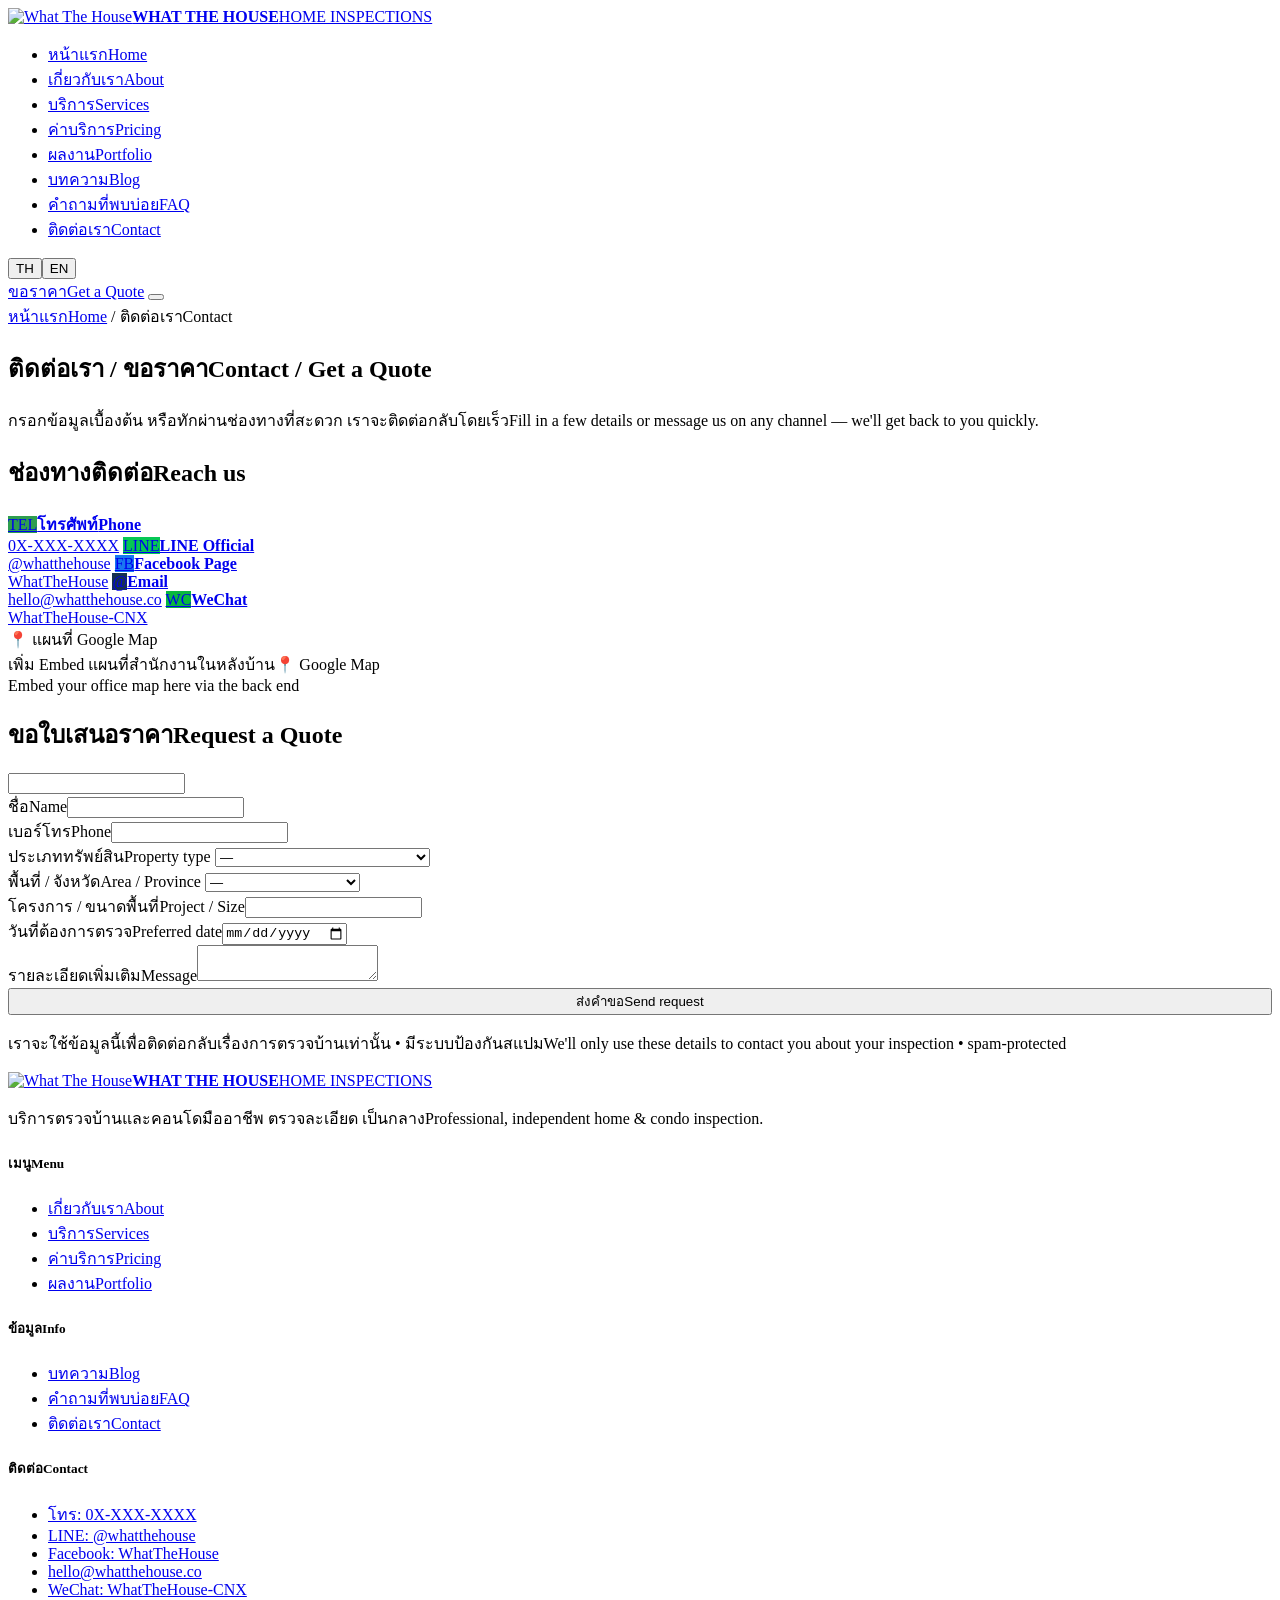
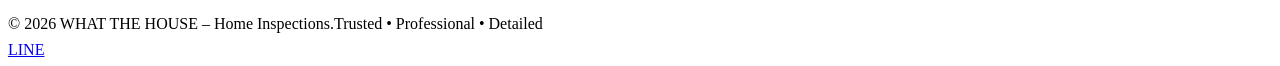
==== contact.html @ 4c45efd2 "Add files via upload" ====
<!DOCTYPE html>
<html lang="th">
<head>
<meta charset="UTF-8">
<meta name="viewport" content="width=device-width, initial-scale=1">
<title>ติดต่อเรา / ขอราคา ตรวจบ้าน ตรวจคอนโด | WHAT THE HOUSE Chiang Mai</title>
<meta name="description" content="ติดต่อ WHAT THE HOUSE เพื่อจองคิวตรวจบ้านหรือตรวจคอนโด และขอใบเสนอราคา ผ่านโทรศัพท์ LINE Facebook Email หรือ WeChat ในเชียงใหม่และภาคเหนือ.">
<link rel="icon" href="assets/img/logo.svg" type="image/svg+xml">
<link rel="preconnect" href="https://fonts.googleapis.com">
<link rel="preconnect" href="https://fonts.gstatic.com" crossorigin>
<link href="https://fonts.googleapis.com/css2?family=Poppins:wght@400;500;600;700&family=Prompt:wght@400;500;600;700&display=swap" rel="stylesheet">
<link rel="stylesheet" href="assets/css/style.css">
</head>
<body>

<header class="site-header">
  <div class="container nav">
    <a href="index.html" class="brand"><img src="assets/img/logo.svg" class="logo" alt="What The House"><span class="brand-text"><b>WHAT THE HOUSE</b><span>HOME INSPECTIONS</span></span></a>
    <ul class="nav-links">
      <li><a href="index.html"><span class="lang-th">หน้าแรก</span><span class="lang-en">Home</span></a></li>
      <li><a href="about.html"><span class="lang-th">เกี่ยวกับเรา</span><span class="lang-en">About</span></a></li>
      <li><a href="services.html"><span class="lang-th">บริการ</span><span class="lang-en">Services</span></a></li>
      <li><a href="pricing.html"><span class="lang-th">ค่าบริการ</span><span class="lang-en">Pricing</span></a></li>
      <li><a href="portfolio.html"><span class="lang-th">ผลงาน</span><span class="lang-en">Portfolio</span></a></li>
      <li><a href="blog.html"><span class="lang-th">บทความ</span><span class="lang-en">Blog</span></a></li>
      <li><a href="faq.html"><span class="lang-th">คำถามที่พบบ่อย</span><span class="lang-en">FAQ</span></a></li>
      <li><a href="contact.html" class="active"><span class="lang-th">ติดต่อเรา</span><span class="lang-en">Contact</span></a></li>
    </ul>
    <div class="nav-right">
      <div class="lang-toggle"><button data-lang-btn="th">TH</button><button data-lang-btn="en">EN</button></div>
      <a href="contact.html" class="btn btn-primary nav-cta"><span class="lang-th">ขอราคา</span><span class="lang-en">Get a Quote</span></a>
      <button class="burger" aria-label="menu"><span></span><span></span><span></span></button>
    </div>
  </div>
</header>

<section class="page-hero">
  <div class="container">
    <div class="breadcrumb"><a href="index.html"><span class="lang-th">หน้าแรก</span><span class="lang-en">Home</span></a> / <span class="lang-th">ติดต่อเรา</span><span class="lang-en">Contact</span></div>
    <h1><span class="lang-th">ติดต่อเรา / ขอราคา</span><span class="lang-en">Contact / Get a Quote</span></h1>
    <p><span class="lang-th">กรอกข้อมูลเบื้องต้น หรือทักผ่านช่องทางที่สะดวก เราจะติดต่อกลับโดยเร็ว</span><span class="lang-en">Fill in a few details or message us on any channel — we'll get back to you quickly.</span></p>
  </div>
</section>

<section class="section">
  <div class="container contact-grid">

    <!-- channels -->
    <div>
      <h2 class="section-title" style="font-size:1.5rem"><span class="lang-th">ช่องทางติดต่อ</span><span class="lang-en">Reach us</span></h2>
      <div class="contact-cards">
        <a class="contact-card" href="tel:+660000000000"><span class="cic" style="background:#2e9e4f">TEL</span><span><b><span class="lang-th">โทรศัพท์</span><span class="lang-en">Phone</span></b><br><span>0X-XXX-XXXX</span></span></a>
        <a class="contact-card" href="#"><span class="cic" style="background:#06c755">LINE</span><span><b>LINE Official</b><br><span>@whatthehouse</span></span></a>
        <a class="contact-card" href="#"><span class="cic" style="background:#1877f2">FB</span><span><b>Facebook Page</b><br><span>WhatTheHouse</span></span></a>
        <a class="contact-card" href="mailto:hello@whatthehouse.co"><span class="cic" style="background:#16314f">@</span><span><b>Email</b><br><span>hello@whatthehouse.co</span></span></a>
        <a class="contact-card" href="#"><span class="cic" style="background:#09b83e">WC</span><span><b>WeChat</b><br><span>WhatTheHouse-CNX</span></span></a>
      </div>

      <div class="map-embed">
        <span><span class="lang-th">📍 แผนที่ Google Map<br>เพิ่ม Embed แผนที่สำนักงานในหลังบ้าน</span><span class="lang-en">📍 Google Map<br>Embed your office map here via the back end</span></span>
      </div>
    </div>

    <!-- form -->
    <form class="form" id="contactForm" novalidate>
      <h2 class="section-title" style="font-size:1.5rem"><span class="lang-th">ขอใบเสนอราคา</span><span class="lang-en">Request a Quote</span></h2>
      <!-- honeypot anti-spam: hidden from users -->
      <input type="text" name="company" class="honey" tabindex="-1" autocomplete="off" aria-hidden="true">

      <div class="form-row">
        <div class="field"><label><span class="lang-th">ชื่อ</span><span class="lang-en">Name</span></label><input type="text" name="name" required></div>
        <div class="field"><label><span class="lang-th">เบอร์โทร</span><span class="lang-en">Phone</span></label><input type="tel" name="phone" required></div>
      </div>

      <div class="form-row">
        <div class="field"><label><span class="lang-th">ประเภททรัพย์สิน</span><span class="lang-en">Property type</span></label>
          <select name="type">
            <option value="">—</option>
            <option>บ้านเดี่ยว / Detached house</option>
            <option>ทาวน์โฮม / บ้านแฝด / Townhome</option>
            <option>คอนโด / Condo</option>
            <option>บ้านมือสอง / Resale home</option>
            <option>อื่น ๆ / Other</option>
          </select>
        </div>
        <div class="field"><label><span class="lang-th">พื้นที่ / จังหวัด</span><span class="lang-en">Area / Province</span></label>
          <select name="area">
            <option value="">—</option>
            <option>เชียงใหม่ / Chiang Mai</option>
            <option>ลำพูน / Lamphun</option>
            <option>ลำปาง / Lampang</option>
            <option>เชียงราย / Chiang Rai</option>
            <option>อื่น ๆ / Other</option>
          </select>
        </div>
      </div>

      <div class="form-row">
        <div class="field"><label><span class="lang-th">โครงการ / ขนาดพื้นที่</span><span class="lang-en">Project / Size</span></label><input type="text" name="project" placeholder=""></div>
        <div class="field"><label><span class="lang-th">วันที่ต้องการตรวจ</span><span class="lang-en">Preferred date</span></label><input type="date" name="date"></div>
      </div>

      <div class="field"><label><span class="lang-th">รายละเอียดเพิ่มเติม</span><span class="lang-en">Message</span></label><textarea name="message"></textarea></div>

      <button type="submit" class="btn btn-primary btn-lg" style="width:100%"><span class="lang-th">ส่งคำขอ</span><span class="lang-en">Send request</span></button>
      <p class="form-note"><span class="lang-th">เราจะใช้ข้อมูลนี้เพื่อติดต่อกลับเรื่องการตรวจบ้านเท่านั้น • มีระบบป้องกันสแปม</span><span class="lang-en">We'll only use these details to contact you about your inspection • spam-protected</span></p>
      <div id="formOk" style="display:none;margin-top:14px;padding:14px;border-radius:10px;background:var(--green-soft);color:var(--green-dark);font-weight:600">
        <span class="lang-th">✓ ส่งคำขอเรียบร้อยแล้ว เราจะติดต่อกลับโดยเร็ว ขอบคุณค่ะ</span><span class="lang-en">✓ Request sent! We'll be in touch soon. Thank you.</span>
      </div>
    </form>

  </div>
</section>

<footer class="footer">
  <div class="container">
    <div class="foot-grid">
      <div><a href="index.html" class="brand"><img src="assets/img/logo.svg" class="logo" alt="What The House"><span class="brand-text"><b>WHAT THE HOUSE</b><span>HOME INSPECTIONS</span></span></a><p><span class="lang-th">บริการตรวจบ้านและคอนโดมืออาชีพ ตรวจละเอียด เป็นกลาง</span><span class="lang-en">Professional, independent home & condo inspection.</span></p></div>
      <div class="foot-col"><h5><span class="lang-th">เมนู</span><span class="lang-en">Menu</span></h5><ul><li><a href="about.html"><span class="lang-th">เกี่ยวกับเรา</span><span class="lang-en">About</span></a></li><li><a href="services.html"><span class="lang-th">บริการ</span><span class="lang-en">Services</span></a></li><li><a href="pricing.html"><span class="lang-th">ค่าบริการ</span><span class="lang-en">Pricing</span></a></li><li><a href="portfolio.html"><span class="lang-th">ผลงาน</span><span class="lang-en">Portfolio</span></a></li></ul></div>
      <div class="foot-col"><h5><span class="lang-th">ข้อมูล</span><span class="lang-en">Info</span></h5><ul><li><a href="blog.html"><span class="lang-th">บทความ</span><span class="lang-en">Blog</span></a></li><li><a href="faq.html"><span class="lang-th">คำถามที่พบบ่อย</span><span class="lang-en">FAQ</span></a></li><li><a href="contact.html"><span class="lang-th">ติดต่อเรา</span><span class="lang-en">Contact</span></a></li></ul></div>
      <div class="foot-col"><h5><span class="lang-th">ติดต่อ</span><span class="lang-en">Contact</span></h5><ul><li><a href="tel:+660000000000">โทร: 0X-XXX-XXXX</a></li><li><a href="#">LINE: @whatthehouse</a></li><li><a href="#">Facebook: WhatTheHouse</a></li><li><a href="mailto:hello@whatthehouse.co">hello@whatthehouse.co</a></li><li><a href="#">WeChat: WhatTheHouse-CNX</a></li></ul></div>
    </div>
    <div class="foot-bottom"><span>© 2026 WHAT THE HOUSE – Home Inspections.</span><span>Trusted • Professional • Detailed</span></div>
  </div>
</footer>

<div class="float-contact">
  <a href="#" class="fc-line" aria-label="LINE">LINE</a>
  <a href="tel:+660000000000" class="fc-call" aria-label="Call"><svg viewBox="0 0 24 24" width="22" fill="none" stroke="#fff" stroke-width="2"><path d="M22 16.9v3a2 2 0 0 1-2.2 2 19.8 19.8 0 0 1-8.6-3 19.5 19.5 0 0 1-6-6 19.8 19.8 0 0 1-3-8.6A2 2 0 0 1 4.1 2H7a2 2 0 0 1 2 1.7c.1 1 .4 1.9.7 2.8a2 2 0 0 1-.5 2.1L8 9.9a16 16 0 0 0 6 6l1.3-1.3a2 2 0 0 1 2.1-.4c.9.3 1.8.6 2.8.7A2 2 0 0 1 22 16.9z"/></svg></a>
</div>
<script src="assets/js/main.js"></script>
<script src="assets/js/cms.js"></script>
</body>
</html>
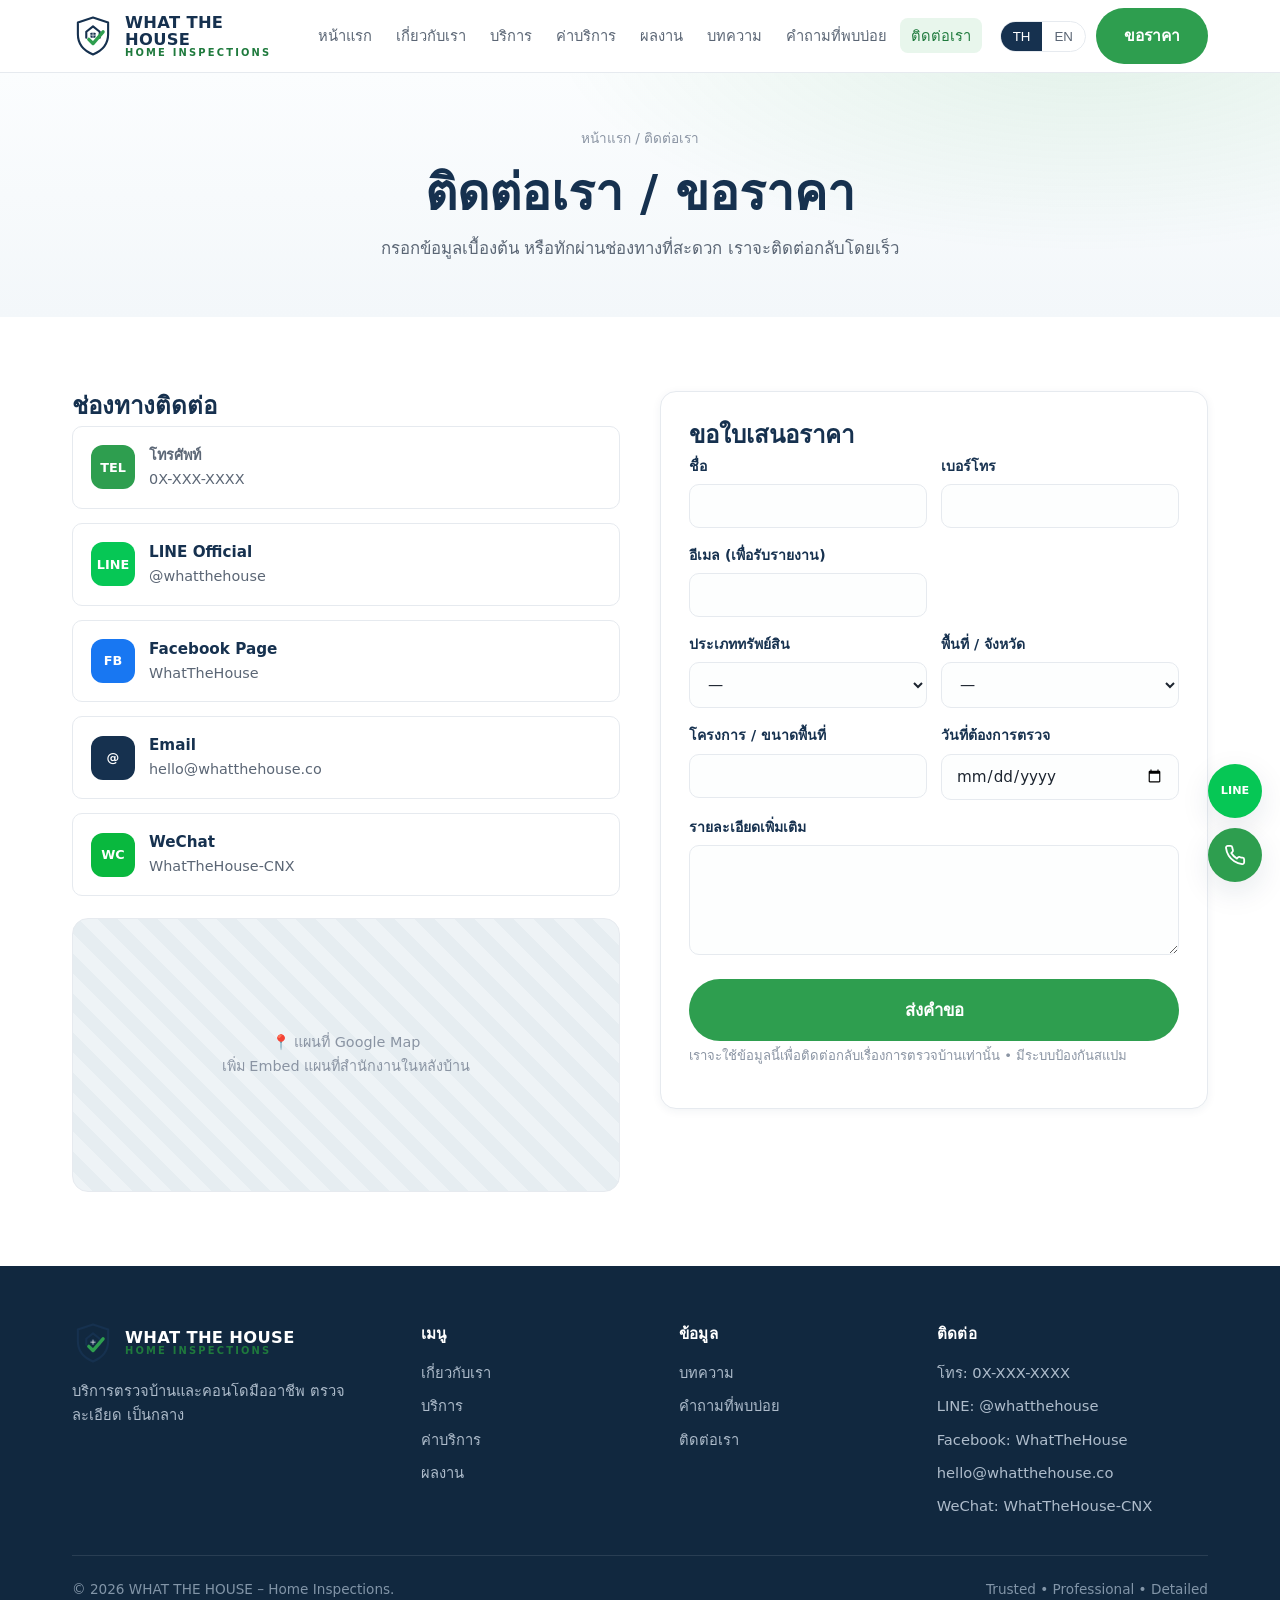
==== commit 5d06ec7b: "Add files via upload" ====
--- a/contact.html
+++ b/contact.html
@@ -73,6 +73,11 @@
       </div>
 
       <div class="form-row">
+        <div class="field"><label><span class="lang-th">อีเมล (เพื่อรับรายงาน)</span><span class="lang-en">Email (to receive your report)</span></label><input type="email" name="email"></div>
+        <div class="field"></div>
+      </div>
+
+      <div class="form-row">
         <div class="field"><label><span class="lang-th">ประเภททรัพย์สิน</span><span class="lang-en">Property type</span></label>
           <select name="type">
             <option value="">—</option>
--- a/assets/css/style.css
+++ b/assets/css/style.css
@@ -0,0 +1,352 @@
+/* =========================================================
+   WHAT THE HOUSE – HOME INSPECTIONS
+   Brand stylesheet
+   Green = trust/accuracy | Navy = professional | White = clean
+   Fonts: Prompt (TH) + Poppins (EN)
+   ========================================================= */
+
+:root{
+  --green:#2e9e4f;
+  --green-dark:#1f7a3d;
+  --green-soft:#e8f6ec;
+  --navy:#16314f;
+  --navy-2:#1f4368;
+  --ink:#1d2530;
+  --grey:#5b6675;
+  --grey-light:#8a94a3;
+  --line:#e6eaef;
+  --bg:#ffffff;
+  --bg-soft:#f6f8fa;
+  --bg-navy:#11283f;
+  --white:#ffffff;
+  --radius:16px;
+  --radius-sm:10px;
+  --shadow-sm:0 2px 10px rgba(22,49,79,.06);
+  --shadow:0 10px 30px rgba(22,49,79,.10);
+  --shadow-lg:0 20px 50px rgba(22,49,79,.16);
+  --maxw:1180px;
+  --font:"Poppins","Prompt",system-ui,-apple-system,"Segoe UI",sans-serif;
+}
+
+*{box-sizing:border-box}
+html{scroll-behavior:smooth}
+body{
+  margin:0;
+  font-family:var(--font);
+  color:var(--ink);
+  background:var(--bg);
+  line-height:1.65;
+  font-size:16px;
+  -webkit-font-smoothing:antialiased;
+}
+img{max-width:100%;display:block}
+a{color:inherit;text-decoration:none}
+
+/* ---------- language toggle visibility ---------- */
+.lang-en{display:none}
+body.en .lang-th{display:none}
+body.en .lang-en{display:inline}
+body.en .lang-en.block{display:block}
+.lang-en.block{display:none}
+
+/* ---------- layout ---------- */
+.container{max-width:var(--maxw);margin:0 auto;padding:0 22px}
+.section{padding:74px 0}
+.section.tight{padding:52px 0}
+.section.soft{background:var(--bg-soft)}
+.section.navy{background:var(--bg-navy);color:#dfe7ef}
+
+.eyebrow{
+  display:inline-block;font-weight:600;font-size:.8rem;letter-spacing:.14em;
+  text-transform:uppercase;color:var(--green-dark);
+  background:var(--green-soft);padding:6px 14px;border-radius:50px;margin-bottom:16px;
+}
+.navy .eyebrow{background:rgba(46,158,79,.18);color:#7fe39a}
+h1,h2,h3,h4{line-height:1.25;color:var(--navy);margin:0 0 .5em;font-weight:700}
+.navy h1,.navy h2,.navy h3{color:#fff}
+h1{font-size:clamp(2rem,5vw,3.1rem)}
+h2.section-title{font-size:clamp(1.6rem,3.6vw,2.4rem);margin-bottom:.2em}
+.section-head{max-width:680px;margin:0 auto 46px;text-align:center}
+.section-head p{color:var(--grey);font-size:1.05rem;margin:0}
+.navy .section-head p{color:#aebccb}
+.lead{font-size:1.12rem;color:var(--grey)}
+
+/* ---------- buttons ---------- */
+.btn{
+  display:inline-flex;align-items:center;gap:9px;justify-content:center;
+  font-weight:600;font-size:.98rem;padding:13px 26px;border-radius:50px;
+  border:2px solid transparent;cursor:pointer;transition:.2s;white-space:nowrap;
+}
+.btn-primary{background:var(--green);color:#fff}
+.btn-primary:hover{background:var(--green-dark);transform:translateY(-2px);box-shadow:var(--shadow)}
+.btn-ghost{background:transparent;border-color:rgba(255,255,255,.5);color:#fff}
+.btn-ghost:hover{background:rgba(255,255,255,.12)}
+.btn-outline{background:#fff;border-color:var(--line);color:var(--navy)}
+.btn-outline:hover{border-color:var(--green);color:var(--green-dark)}
+.btn-lg{padding:16px 34px;font-size:1.05rem}
+
+/* ---------- header / nav ---------- */
+.site-header{
+  position:sticky;top:0;z-index:50;background:rgba(255,255,255,.92);
+  backdrop-filter:blur(10px);border-bottom:1px solid var(--line);
+}
+.nav{display:flex;align-items:center;justify-content:space-between;height:72px;gap:18px}
+.brand{display:flex;align-items:center;gap:11px;font-weight:700;color:var(--navy)}
+.brand .logo{width:42px;height:42px;flex:none}
+.brand .brand-text{display:flex;flex-direction:column;line-height:1.05}
+.brand .brand-text b{font-size:1.02rem;letter-spacing:.02em}
+.brand .brand-text span{font-size:.62rem;letter-spacing:.22em;color:var(--green-dark);font-weight:600}
+.nav-links{display:flex;align-items:center;gap:2px;list-style:none;margin:0;padding:0}
+.nav-links a{
+  padding:9px 11px;border-radius:8px;font-weight:500;font-size:.92rem;color:var(--grey);
+  white-space:nowrap;
+}
+.nav-links a:hover,.nav-links a.active{color:var(--green-dark);background:var(--green-soft)}
+.nav-right{display:flex;align-items:center;gap:10px}
+.lang-toggle{
+  display:flex;border:1px solid var(--line);border-radius:50px;overflow:hidden;font-weight:600;font-size:.8rem;
+}
+.lang-toggle button{
+  border:0;background:transparent;padding:7px 12px;cursor:pointer;color:var(--grey);transition:.15s;
+}
+.lang-toggle button.on{background:var(--navy);color:#fff}
+.nav-cta{display:inline-flex}
+.burger{display:none;flex-direction:column;gap:5px;background:none;border:0;cursor:pointer;padding:8px}
+.burger span{width:24px;height:2.4px;background:var(--navy);border-radius:2px;transition:.25s}
+
+/* ---------- hero ---------- */
+.hero{position:relative;background:
+   radial-gradient(1100px 500px at 80% -10%,rgba(46,158,79,.14),transparent 60%),
+   linear-gradient(180deg,#fbfdfe,#f3f7fa);
+   padding:72px 0 64px;overflow:hidden}
+.hero-grid{display:grid;grid-template-columns:1.05fr .95fr;gap:48px;align-items:center}
+.hero h1{margin-bottom:.35em}
+.hero .lead{margin:0 0 26px}
+.hero-cta{display:flex;flex-wrap:wrap;gap:12px;margin-bottom:30px}
+.hero-trust{display:flex;flex-wrap:wrap;gap:26px}
+.hero-trust .t{display:flex;flex-direction:column}
+.hero-trust .t b{font-size:1.7rem;color:var(--green-dark);font-weight:700;line-height:1}
+.hero-trust .t span{font-size:.85rem;color:var(--grey)}
+.hero-art{
+  background:#fff;border-radius:24px;box-shadow:var(--shadow-lg);padding:26px;
+  border:1px solid var(--line);position:relative;
+}
+.hero-art .badge{
+  position:absolute;top:-16px;right:22px;background:var(--green);color:#fff;
+  font-weight:600;font-size:.82rem;padding:8px 16px;border-radius:50px;box-shadow:var(--shadow)
+}
+.checklist{list-style:none;margin:0;padding:0;display:flex;flex-direction:column;gap:14px}
+.checklist li{display:flex;gap:12px;align-items:flex-start;font-size:.97rem;color:var(--ink)}
+.checklist .ic{
+  width:26px;height:26px;border-radius:50%;background:var(--green-soft);color:var(--green-dark);
+  display:grid;place-items:center;flex:none;font-weight:700;font-size:.8rem
+}
+
+/* ---------- cards / services ---------- */
+.grid{display:grid;gap:22px}
+.grid-3{grid-template-columns:repeat(3,1fr)}
+.grid-2{grid-template-columns:repeat(2,1fr)}
+.grid-4{grid-template-columns:repeat(4,1fr)}
+.card{
+  background:#fff;border:1px solid var(--line);border-radius:var(--radius);
+  padding:28px;transition:.22s;height:100%;
+}
+.card:hover{transform:translateY(-4px);box-shadow:var(--shadow);border-color:#d7e7dd}
+.svc-ic{
+  width:54px;height:54px;border-radius:14px;background:var(--green-soft);
+  display:grid;place-items:center;margin-bottom:16px;color:var(--green-dark)
+}
+.svc-ic svg{width:28px;height:28px}
+.card h3{font-size:1.18rem;margin-bottom:.35em}
+.card .num{font-size:.78rem;font-weight:700;color:var(--green-dark);letter-spacing:.08em}
+.card p{color:var(--grey);font-size:.95rem;margin:0 0 14px}
+.card ul{margin:0;padding-left:18px;color:var(--grey);font-size:.92rem;display:flex;flex-direction:column;gap:6px}
+.card ul li::marker{color:var(--green)}
+.card .more{display:inline-flex;align-items:center;gap:6px;color:var(--green-dark);font-weight:600;font-size:.9rem;margin-top:16px}
+
+/* feature / why-us */
+.feat{display:flex;gap:16px;align-items:flex-start}
+.feat .fic{width:46px;height:46px;border-radius:12px;background:var(--green-soft);color:var(--green-dark);display:grid;place-items:center;flex:none}
+.navy .feat .fic{background:rgba(46,158,79,.2);color:#7fe39a}
+.feat h4{margin:0 0 .25em;font-size:1.05rem}
+.feat p{margin:0;color:var(--grey);font-size:.93rem}
+.navy .feat p{color:#aebccb}
+
+/* stats band */
+.stats{display:grid;grid-template-columns:repeat(4,1fr);gap:20px;text-align:center}
+.stats .s b{display:block;font-size:2.3rem;color:var(--green);font-weight:700;line-height:1}
+.stats .s span{color:#aebccb;font-size:.92rem}
+
+/* steps */
+.steps{counter-reset:step;display:grid;grid-template-columns:repeat(4,1fr);gap:22px}
+.step{position:relative;padding-top:8px}
+.step .n{width:44px;height:44px;border-radius:50%;background:var(--navy);color:#fff;display:grid;place-items:center;font-weight:700;margin-bottom:14px}
+.step h4{font-size:1.05rem;margin-bottom:.3em}
+.step p{color:var(--grey);font-size:.92rem;margin:0}
+
+/* reviews */
+.review{background:#fff;border:1px solid var(--line);border-radius:var(--radius);padding:26px}
+.review .stars{color:#f5a623;margin-bottom:10px;letter-spacing:2px}
+.review p{color:var(--ink);font-style:italic;margin:0 0 16px}
+.review .who{display:flex;align-items:center;gap:12px}
+.review .av{width:42px;height:42px;border-radius:50%;background:var(--green-soft);color:var(--green-dark);display:grid;place-items:center;font-weight:700}
+.review .who b{display:block;font-size:.95rem;color:var(--navy)}
+.review .who span{font-size:.82rem;color:var(--grey-light)}
+
+/* areas */
+.areas{display:flex;flex-wrap:wrap;gap:12px;justify-content:center}
+.area-chip{display:flex;align-items:center;gap:8px;background:#fff;border:1px solid var(--line);border-radius:50px;padding:10px 20px;font-weight:500}
+.area-chip .dot{width:8px;height:8px;border-radius:50%;background:var(--green)}
+
+/* CTA band */
+.cta-band{background:linear-gradient(120deg,var(--navy),var(--navy-2));border-radius:24px;padding:48px;text-align:center;color:#fff;box-shadow:var(--shadow-lg)}
+.cta-band h2{color:#fff}
+.cta-band p{color:#bcd0e2;max-width:560px;margin:0 auto 26px}
+.cta-band .btns{display:flex;gap:12px;justify-content:center;flex-wrap:wrap}
+
+/* page hero (inner) */
+.page-hero{background:
+   radial-gradient(900px 380px at 85% -20%,rgba(46,158,79,.13),transparent 60%),
+   linear-gradient(180deg,#fbfdfe,#f3f7fa);padding:54px 0;text-align:center}
+.page-hero h1{margin-bottom:.2em}
+.page-hero p{color:var(--grey);max-width:640px;margin:0 auto;font-size:1.05rem}
+.breadcrumb{font-size:.85rem;color:var(--grey-light);margin-bottom:14px}
+.breadcrumb a:hover{color:var(--green-dark)}
+
+/* portfolio */
+.port-grid{display:grid;grid-template-columns:repeat(3,1fr);gap:20px}
+.port-item{border-radius:var(--radius);overflow:hidden;border:1px solid var(--line);background:#fff;transition:.2s}
+.port-item:hover{transform:translateY(-4px);box-shadow:var(--shadow)}
+.port-thumb{aspect-ratio:4/3;background:linear-gradient(135deg,#dfeee4,#cfe0d6);display:grid;place-items:center;color:var(--green-dark);position:relative}
+.port-thumb .ph{display:flex;flex-direction:column;align-items:center;gap:8px;opacity:.7;font-size:.85rem}
+.port-tag{position:absolute;top:12px;left:12px;background:rgba(255,255,255,.92);color:var(--navy);font-size:.75rem;font-weight:600;padding:5px 12px;border-radius:50px}
+.port-body{padding:16px 18px}
+.port-body b{color:var(--navy);font-size:1rem}
+.port-body span{display:block;color:var(--grey-light);font-size:.85rem;margin-top:2px}
+
+/* blog */
+.blog-grid{display:grid;grid-template-columns:repeat(3,1fr);gap:24px}
+.post{background:#fff;border:1px solid var(--line);border-radius:var(--radius);overflow:hidden;transition:.2s;display:flex;flex-direction:column}
+.post:hover{transform:translateY(-4px);box-shadow:var(--shadow)}
+.post-thumb{aspect-ratio:16/9;background:linear-gradient(135deg,#e6eef6,#d4e7dc);display:grid;place-items:center;color:var(--green-dark);overflow:hidden}
+.port-thumb img{position:absolute;inset:0;width:100%;height:100%;object-fit:cover}
+.post-thumb img{width:100%;height:100%;object-fit:cover}
+.map-embed.has-map{background:none;display:block;padding:0}
+.map-embed.has-map iframe{width:100%;height:100%;border:0;display:block}
+.post-body{padding:20px 22px;display:flex;flex-direction:column;flex:1}
+.post .cat{font-size:.75rem;font-weight:600;color:var(--green-dark);text-transform:uppercase;letter-spacing:.06em;margin-bottom:8px}
+.post h3{font-size:1.12rem;margin-bottom:.4em}
+.post p{color:var(--grey);font-size:.92rem;margin:0 0 16px}
+.post .meta{margin-top:auto;font-size:.82rem;color:var(--grey-light)}
+
+/* faq */
+.faq-list{max-width:820px;margin:0 auto;display:flex;flex-direction:column;gap:12px}
+.faq-item{border:1px solid var(--line);border-radius:var(--radius-sm);background:#fff;overflow:hidden}
+.faq-q{width:100%;text-align:left;background:none;border:0;cursor:pointer;padding:18px 22px;font-weight:600;color:var(--navy);font-size:1rem;display:flex;justify-content:space-between;gap:16px;align-items:center;font-family:inherit}
+.faq-q .pm{color:var(--green);font-size:1.4rem;flex:none;transition:.2s}
+.faq-item.open .pm{transform:rotate(45deg)}
+.faq-a{max-height:0;overflow:hidden;transition:max-height .28s ease;color:var(--grey);padding:0 22px}
+.faq-item.open .faq-a{max-height:340px;padding-bottom:20px}
+
+/* contact */
+.contact-grid{display:grid;grid-template-columns:1fr 1fr;gap:40px;align-items:start}
+.contact-cards{display:flex;flex-direction:column;gap:14px}
+.contact-card{display:flex;gap:14px;align-items:center;background:#fff;border:1px solid var(--line);border-radius:var(--radius-sm);padding:16px 18px}
+.contact-card .cic{width:44px;height:44px;border-radius:12px;display:grid;place-items:center;flex:none;color:#fff;font-weight:700;font-size:.8rem}
+.contact-card b{color:var(--navy);font-size:.95rem}
+.contact-card span{color:var(--grey);font-size:.9rem}
+.form{background:#fff;border:1px solid var(--line);border-radius:var(--radius);padding:28px;box-shadow:var(--shadow-sm)}
+.field{margin-bottom:16px}
+.field label{display:block;font-size:.88rem;font-weight:600;color:var(--navy);margin-bottom:6px}
+.field input,.field select,.field textarea{
+  width:100%;padding:12px 14px;border:1px solid var(--line);border-radius:10px;font-family:inherit;font-size:.95rem;color:var(--ink);background:#fdfefe;transition:.15s;
+}
+.field input:focus,.field select:focus,.field textarea:focus{outline:none;border-color:var(--green);box-shadow:0 0 0 3px var(--green-soft)}
+.field textarea{min-height:110px;resize:vertical}
+.form-row{display:grid;grid-template-columns:1fr 1fr;gap:14px}
+.honey{position:absolute;left:-9999px;width:1px;height:1px;overflow:hidden}
+.form-note{font-size:.82rem;color:var(--grey-light);margin-top:4px}
+.map-embed{margin-top:22px;border-radius:var(--radius);overflow:hidden;border:1px solid var(--line);aspect-ratio:16/8;background:repeating-linear-gradient(45deg,#eef3f6,#eef3f6 14px,#e6edf1 14px,#e6edf1 28px);display:grid;place-items:center;color:var(--grey-light);font-size:.9rem;text-align:center}
+
+/* about */
+.about-grid{display:grid;grid-template-columns:1.1fr .9fr;gap:46px;align-items:center}
+.value-list{list-style:none;padding:0;margin:0;display:grid;gap:12px}
+.value-list li{display:flex;gap:11px;align-items:flex-start;color:var(--grey)}
+.value-list .ic{width:24px;height:24px;border-radius:50%;background:var(--green-soft);color:var(--green-dark);display:grid;place-items:center;flex:none;font-size:.75rem;font-weight:700;margin-top:2px}
+
+/* pricing */
+.price-note{max-width:760px;margin:0 auto 36px;text-align:center;background:var(--green-soft);border:1px solid #cfe9d6;border-radius:var(--radius);padding:24px;color:var(--green-dark);font-weight:500}
+.price-grid{display:grid;grid-template-columns:repeat(3,1fr);gap:22px}
+.price-card{background:#fff;border:1px solid var(--line);border-radius:var(--radius);padding:30px;text-align:center}
+.price-card.featured{border-color:var(--green);box-shadow:var(--shadow);position:relative}
+.price-card.featured .tag{position:absolute;top:-13px;left:50%;transform:translateX(-50%);background:var(--green);color:#fff;font-size:.75rem;font-weight:600;padding:5px 16px;border-radius:50px}
+.price-card h3{margin-bottom:.1em}
+.price-card .from{color:var(--grey-light);font-size:.85rem}
+.price-card .amt{font-size:2rem;color:var(--navy);font-weight:700;margin:8px 0}
+.price-card .amt small{font-size:.85rem;color:var(--grey);font-weight:500}
+.price-card ul{list-style:none;padding:0;margin:18px 0;text-align:left;display:flex;flex-direction:column;gap:9px;color:var(--grey);font-size:.92rem}
+.price-card ul li{display:flex;gap:9px}
+.price-card ul li::before{content:"✓";color:var(--green);font-weight:700}
+
+/* misc lists for service detail */
+.svc-detail{display:flex;flex-direction:column;gap:18px}
+.svc-block{background:#fff;border:1px solid var(--line);border-radius:var(--radius);padding:30px;scroll-margin-top:90px}
+.svc-block .head{display:flex;gap:16px;align-items:center;margin-bottom:8px}
+.svc-block .head .svc-ic{margin-bottom:0}
+.svc-block .tagline{color:var(--grey);margin:0 0 16px}
+.svc-block ul{columns:2;column-gap:34px;padding-left:18px;margin:0;color:var(--grey)}
+.svc-block ul li{margin-bottom:8px;break-inside:avoid}
+.svc-block ul li::marker{color:var(--green)}
+
+/* footer */
+.footer{background:var(--bg-navy);color:#aebccb;padding:56px 0 28px}
+.footer a{color:#aebccb}
+.footer a:hover{color:#fff}
+.foot-grid{display:grid;grid-template-columns:1.4fr 1fr 1fr 1.2fr;gap:32px;margin-bottom:36px}
+.footer .brand{color:#fff;margin-bottom:14px}
+.footer .brand .brand-text b{color:#fff}
+.footer p{font-size:.92rem;max-width:280px}
+.foot-col h5{color:#fff;font-size:.95rem;margin:0 0 14px;letter-spacing:.02em}
+.foot-col ul{list-style:none;padding:0;margin:0;display:flex;flex-direction:column;gap:9px;font-size:.92rem}
+.foot-bottom{border-top:1px solid rgba(255,255,255,.1);padding-top:22px;display:flex;justify-content:space-between;flex-wrap:wrap;gap:10px;font-size:.85rem;color:#8295a8}
+.foot-social{display:flex;gap:10px}
+.foot-social a{width:38px;height:38px;border-radius:10px;background:rgba(255,255,255,.07);display:grid;place-items:center;transition:.2s}
+.foot-social a:hover{background:var(--green)}
+
+/* floating contact */
+.float-contact{position:fixed;right:18px;bottom:18px;z-index:60;display:flex;flex-direction:column;gap:10px}
+.float-contact a{width:54px;height:54px;border-radius:50%;display:grid;place-items:center;color:#fff;box-shadow:var(--shadow);transition:.2s;font-weight:700;font-size:.7rem;text-align:center;line-height:1}
+.float-contact a:hover{transform:scale(1.08)}
+.fc-line{background:#06c755}
+.fc-call{background:var(--green)}
+.fc-fb{background:#1877f2}
+
+/* ---------- responsive ---------- */
+@media(max-width:980px){
+  .hero-grid{grid-template-columns:1fr;gap:32px}
+  .about-grid{grid-template-columns:1fr;gap:30px}
+  .grid-3,.grid-4,.port-grid,.blog-grid,.price-grid{grid-template-columns:repeat(2,1fr)}
+  .stats,.steps{grid-template-columns:repeat(2,1fr)}
+  .foot-grid{grid-template-columns:1fr 1fr;gap:26px}
+  .contact-grid{grid-template-columns:1fr;gap:28px}
+}
+@media(max-width:720px){
+  .nav-links,.nav-cta{display:none}
+  .nav-links.open{
+    display:flex;position:absolute;top:72px;left:0;right:0;flex-direction:column;
+    background:#fff;border-bottom:1px solid var(--line);padding:12px 18px;gap:2px;box-shadow:var(--shadow)
+  }
+  .nav-links.open a{padding:12px 10px}
+  .burger{display:flex}
+  .section{padding:54px 0}
+  .grid-3,.grid-4,.grid-2,.port-grid,.blog-grid,.price-grid{grid-template-columns:1fr}
+  .form-row{grid-template-columns:1fr}
+  .svc-block ul{columns:1}
+  .cta-band{padding:34px 22px}
+  .foot-grid{grid-template-columns:1fr 1fr}
+  .hero-trust{gap:18px}
+}
+@media(max-width:480px){
+  .stats{grid-template-columns:1fr 1fr}
+  .foot-grid{grid-template-columns:1fr}
+}
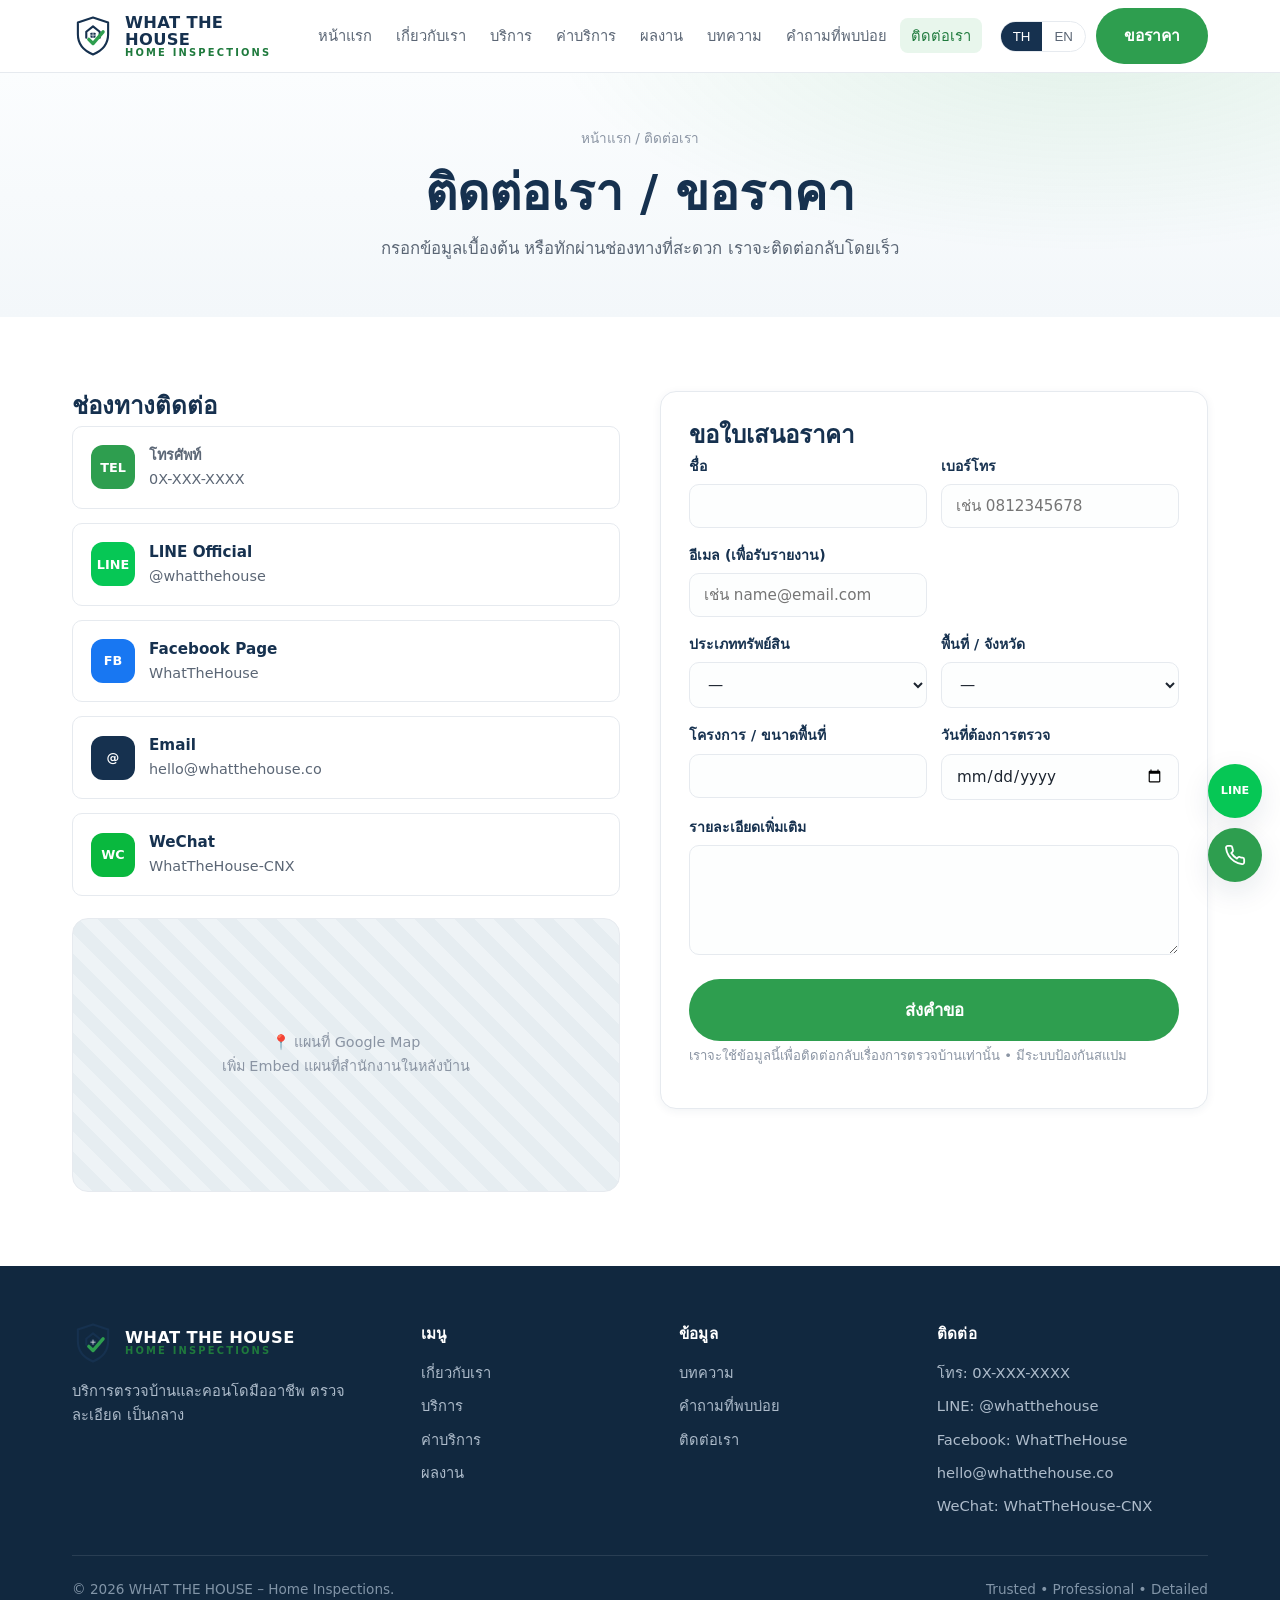
==== commit 792829e0: "Add files via upload" ====
--- a/contact.html
+++ b/contact.html
@@ -69,11 +69,11 @@
 
       <div class="form-row">
         <div class="field"><label><span class="lang-th">ชื่อ</span><span class="lang-en">Name</span></label><input type="text" name="name" required></div>
-        <div class="field"><label><span class="lang-th">เบอร์โทร</span><span class="lang-en">Phone</span></label><input type="tel" name="phone" required></div>
+        <div class="field"><label><span class="lang-th">เบอร์โทร</span><span class="lang-en">Phone</span></label><input type="tel" name="phone" required inputmode="numeric" maxlength="10" pattern="[0-9]{10}" placeholder="เช่น 0812345678"></div>
       </div>
 
       <div class="form-row">
-        <div class="field"><label><span class="lang-th">อีเมล (เพื่อรับรายงาน)</span><span class="lang-en">Email (to receive your report)</span></label><input type="email" name="email"></div>
+        <div class="field"><label><span class="lang-th">อีเมล (เพื่อรับรายงาน)</span><span class="lang-en">Email (to receive your report)</span></label><input type="email" name="email" required placeholder="เช่น name@email.com"></div>
         <div class="field"></div>
       </div>
 
@@ -107,6 +107,7 @@
 
       <div class="field"><label><span class="lang-th">รายละเอียดเพิ่มเติม</span><span class="lang-en">Message</span></label><textarea name="message"></textarea></div>
 
+      <div id="formErr" style="display:none;margin-top:6px;margin-bottom:6px;padding:11px 14px;border-radius:9px;background:#fdecea;color:#b3261e;font-weight:600;font-size:.9rem"></div>
       <button type="submit" class="btn btn-primary btn-lg" style="width:100%"><span class="lang-th">ส่งคำขอ</span><span class="lang-en">Send request</span></button>
       <p class="form-note"><span class="lang-th">เราจะใช้ข้อมูลนี้เพื่อติดต่อกลับเรื่องการตรวจบ้านเท่านั้น • มีระบบป้องกันสแปม</span><span class="lang-en">We'll only use these details to contact you about your inspection • spam-protected</span></p>
       <div id="formOk" style="display:none;margin-top:14px;padding:14px;border-radius:10px;background:var(--green-soft);color:var(--green-dark);font-weight:600">
